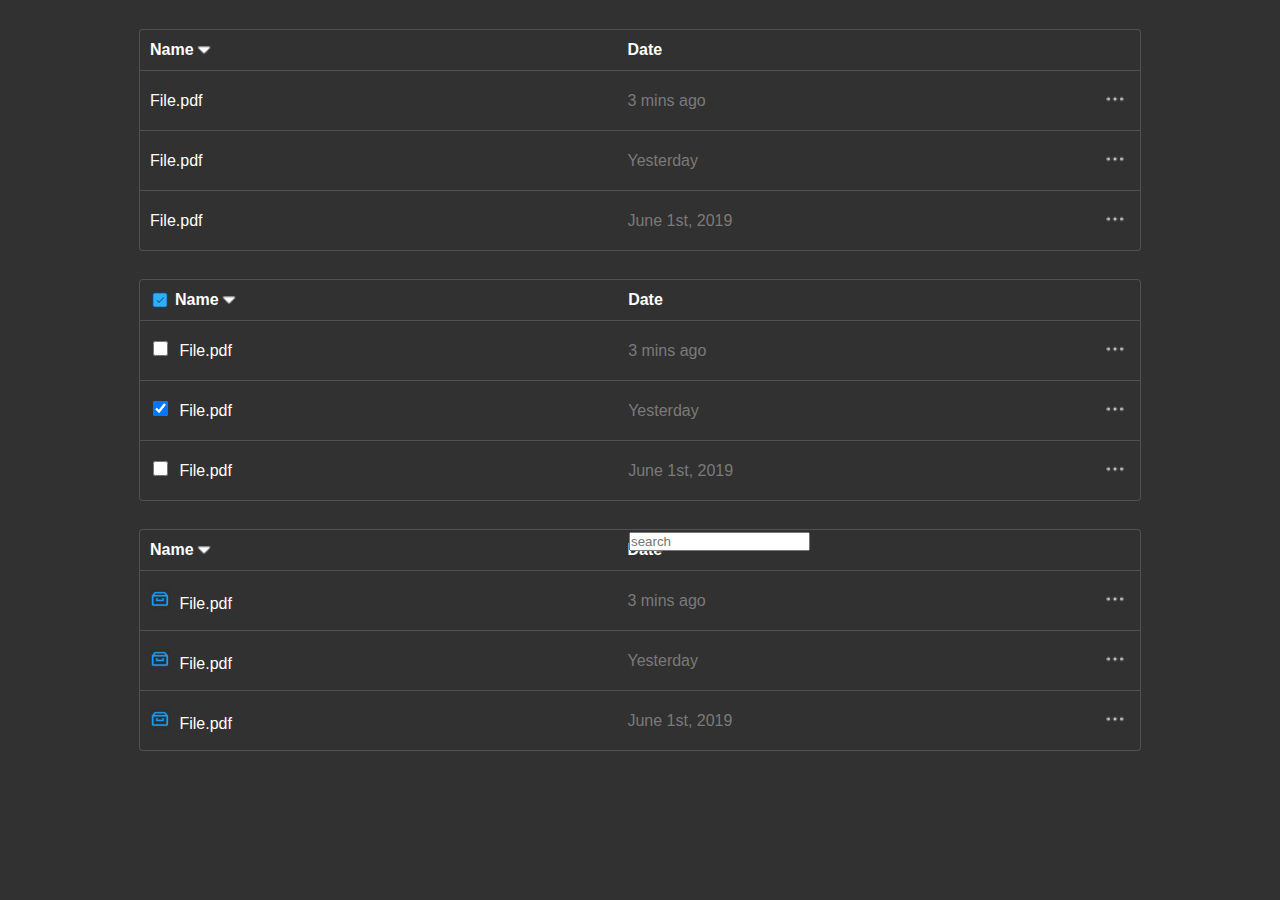
==== HomeWork5/index.html @ cc6de900 "added HW5" ====
<!DOCTYPE html>
<html lang="en">
<head>
    <meta charset="UTF-8">
    <meta http-equiv="X-UA-Compatible" content="IE=edge">
    <meta name="viewport" content="width=device-width, initial-scale=1.0">
    <title>Tables</title>
    <link rel="stylesheet" href="./css/style.css">
</head>
<body>
    <table>
        <thead>
            <tr>
                <th>
                    <div class="name">
                        Name
                    <img src="./img/triangle.png" alt="triangle">
                    </div>
                </th>
                <th>Date</th>
            </tr>
        </thead>
        <tbody>
            <tr>
                <td>File.pdf</td>
                <td class="text">3 mins ago</td>
                <td><img src="./img/option.png" alt="option"></td>
            </tr>
            <tr>
                <td>File.pdf</td>
                <td class="text">Yesterday</td>
                <td>
                    <img src="./img/option.png" alt="option">
                </td>
            </tr>
            <tr>
                <td>File.pdf</td>
                <td class="text">June 1st, 2019</td>
                <td>
                    <img src="./img/option.png" alt="option">
                </td>
            </tr>
        </tbody>
    </table>

    <table>
        <thead>
            <tr>
                <th>
                    <div class="name">
                        <img src="./img/check2.png" alt="check">
                    Name
                    <img src="./img/triangle.png" alt="triangle">
                    </div>
                </th>
                <th>Date</th>
            </tr>
        </thead>
        <tbody>
            <tr>
                <td>
                    <input type="checkbox" class="checkbox">
                    File.pdf
                </td>
                <td class="text">3 mins ago</td>
                <td>
                    <img src="./img/option.png" alt="option">
                </td>
            </tr>
            <tr>
                <td>
                    <input type="checkbox" class="checkbox" checked>
                    File.pdf
                </td>
                <td class="text">Yesterday</td>
                <td>
                    <img src="./img/option.png" alt="option">
                </td>
            </tr>
            <tr>
                <td>
                    <input type="checkbox" class="checkbox">
                    File.pdf
                </td>
                <td class="text">June 1st, 2019</td>
                <td>
                    <img src="./img/option.png" alt="option">
                </td>
            </tr>
        </tbody>
    </table>

    <table>
        <thead>
            <tr>
                <th class="name2">
                    Name
                    <img src="./img/triangle.png" alt="triangle">
                </th>
                <th class="date">Date</th>
                <th>
                    <div class="div">
                        <input type="search" placeholder="search" class="Search">
                    </div>
                </th>
            </tr>
        </thead>
        <tbody>
            <tr>
                <td>
                    <img src="./img/Untitled.png" alt="Untitled">
                    File.pdf
                </td>
                <td class="text">3 mins ago</td>
                <td>
                    <img src="./img/option.png" alt="option">
                </td>
            </tr>
            <tr>
                <td>
                    <img src="./img/Untitled.png" alt="Untitled">
                    File.pdf
                </td>
                <td class="text">Yesterday</td>
                <td>
                    <img src="./img/option.png" alt="option">
                </td>
            </tr>
            <tr>
                <td>
                    <img src="./img/Untitled.png" alt="Untitled">
                    File.pdf
                </td>
                <td class="text">June 1st, 2019</td>
                <td>
                    <img src="./img/option.png" alt="option">
                </td>
            </tr>
        </tbody>
    </table>
    
</body>
</html>
---- HomeWork5/css/style.css ----
* {
    box-sizing: border-box;
    margin: 0;
    padding: 0;
}

body {
    display: flex;
    flex-direction: column;
    align-items: center;
    justify-content: center;
    background-color: rgb(49, 49, 49);
}

table {
    border-radius: 3px;
    border-collapse: collapse;
    border-style: hidden;
    box-shadow: 0 0 0 1px rgb(81 81 81);
    width: 1000px;
    height: 220px;
    color: #fff;
    font-family: 'Segoe UI', Tahoma, Verdana, sans-serif;
    margin-top: 30px;
}

tr {
    border: 1px solid rgb(81 81 81)
}

th {
    width: 50%;
    text-align: left;
    padding: 10px;
}

td {
    width: 50%;
    text-align: left;
    padding: 10px;
}

th img {
    width: 20px;
    height: 20px;
    margin-right: 5px;
}

td img {
    width: 20px;
    height: 20px;
    margin-right: 5px;
}

.text {
    color: rgb(122, 122, 122);
}

.name {
    display: flex;
    align-items: center;
}

.name2 {
    display: flex;
    align-items: center;
}

.checkbox {
    width: 15px;
    height: 15px;
    margin: 0 7px 0 3px;
}

.div {
    display: flex;
    position: absolute;
    right: 470px;
    top: 532px;
}

.search {
    padding: 10px 0 10px 33px;
    border-radius: 7px;
    background: url(../img/search.png) no-repeat 7px 12px;
    border: 1px solid #6d6d6d;
}

.file {
    display: flex;
    align-items: center;
    padding-top: 13px;
}
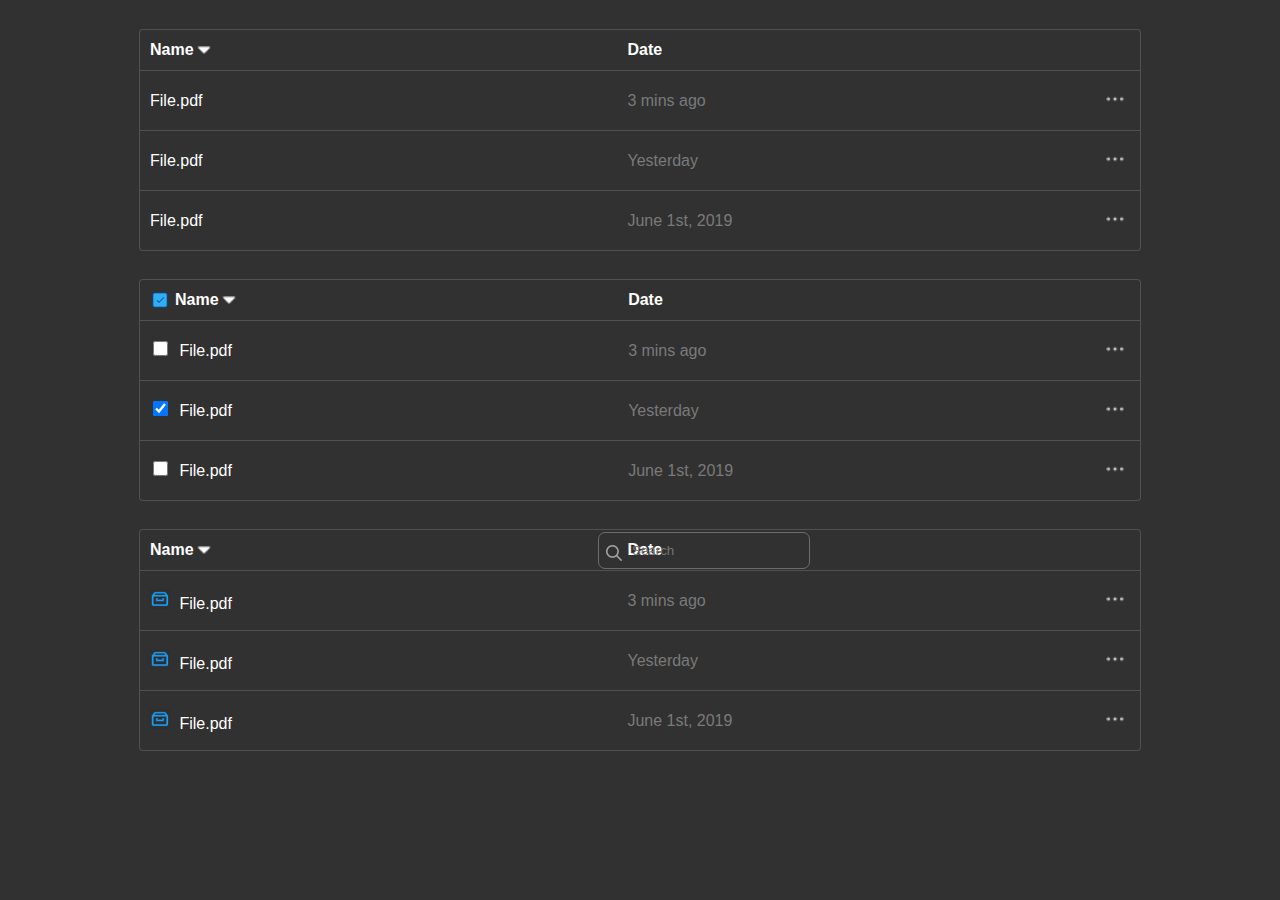
==== commit 14d30b78: "added HW5" ====
--- a/HomeWork5/index.html
+++ b/HomeWork5/index.html
@@ -100,7 +100,7 @@
                 <th class="date">Date</th>
                 <th>
                     <div class="div">
-                        <input type="search" placeholder="search" class="Search">
+                        <input type="search" placeholder="Search" class="search">
                     </div>
                 </th>
             </tr>
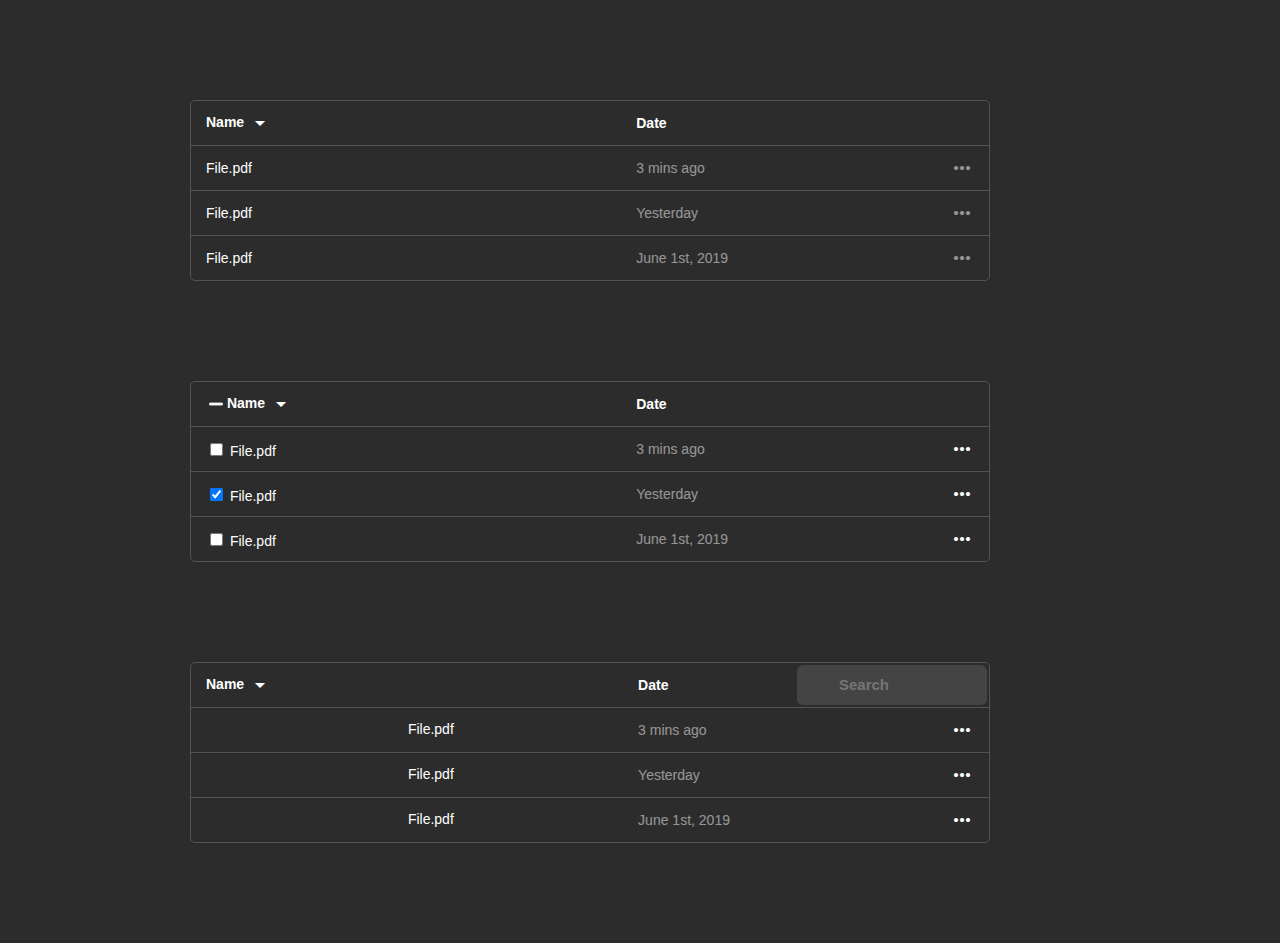
==== commit 74d1b80c: "fixed search" ====
--- a/HomeWork5/index.html
+++ b/HomeWork5/index.html
@@ -6,138 +6,224 @@
     <meta name="viewport" content="width=device-width, initial-scale=1.0">
     <title>Tables</title>
     <link rel="stylesheet" href="./css/style.css">
+    <link href="https://fonts.googleapis.com/icon?family=Material+Icons"
+      rel="stylesheet">
+      <link href="https://fonts.googleapis.com/icon?family=Material+Icons+Round"
+      rel="stylesheet">
 </head>
 <body>
-    <table>
+    <div class="table">
+        <table class="file_table">
         <thead>
             <tr>
-                <th>
-                    <div class="name">
-                        Name
-                    <img src="./img/triangle.png" alt="triangle">
-                    </div>
-                </th>
-                <th>Date</th>
+                <th class="col1">
+                    Name
+                    <a class="button" href="#">
+                        <span class="material-icons">
+                            arrow_drop_down
+                        </span>
+                    </a>
+                </th>
+                <th colspan="2" class="col2" >
+                    Date
+                </th>
             </tr>
         </thead>
         <tbody>
             <tr>
-                <td>File.pdf</td>
-                <td class="text">3 mins ago</td>
-                <td><img src="./img/option.png" alt="option"></td>
-            </tr>
-            <tr>
-                <td>File.pdf</td>
-                <td class="text">Yesterday</td>
-                <td>
-                    <img src="./img/option.png" alt="option">
-                </td>
-            </tr>
-            <tr>
-                <td>File.pdf</td>
-                <td class="text">June 1st, 2019</td>
-                <td>
-                    <img src="./img/option.png" alt="option">
+                <td class="col1">
+                    File.pdf
+                </td>
+                <td class="col2">
+                    3 mins ago
+                </td>
+                <td class="col3">
+                    <a class="button" href="#">
+                        <span class="material-icons dots unactive">
+                        more_horiz
+                        </span>
+                    </a>
+                </td>
+            </tr>
+            <tr>
+                <td class="col1">
+                    File.pdf
+                </td>
+                <td class="col2">
+                    Yesterday
+                </td>
+                <td class="col3">
+                    <a class="button" href="#">
+                        <span class="material-icons dots unactive">
+                        more_horiz
+                        </span>
+                    </a>
+                </td>
+            </tr>
+            <tr>
+                <td class="col1">
+                    File.pdf
+                </td>
+                <td class="col2">
+                    June 1st, 2019
+                </td>
+                <td class="col3">
+                    <a class="button" href="#">
+                        <span class="material-icons dots unactive">
+                        more_horiz
+                        </span>
+                    </a>
                 </td>
             </tr>
         </tbody>
-    </table>
-
-    <table>
+        </table>
+    </div>
+    <div class="table">
+        <table class="file_table">
         <thead>
             <tr>
-                <th>
-                    <div class="name">
-                        <img src="./img/check2.png" alt="check">
+                <th class="col1">
+                    <img class="minus-button" src="./img/minus.png" alt="Minus icon">
                     Name
-                    <img src="./img/triangle.png" alt="triangle">
-                    </div>
-                </th>
-                <th>Date</th>
+                    <a class="button" href="#">
+                        <span class="material-icons">
+                            arrow_drop_down
+                        </span>
+                    </a>  
+                </th>
+                <th colspan="2" class="col2" >
+                    Date
+                </th>
             </tr>
         </thead>
         <tbody>
             <tr>
-                <td>
-                    <input type="checkbox" class="checkbox">
-                    File.pdf
-                </td>
-                <td class="text">3 mins ago</td>
-                <td>
-                    <img src="./img/option.png" alt="option">
-                </td>
-            </tr>
-            <tr>
-                <td>
-                    <input type="checkbox" class="checkbox" checked>
-                    File.pdf
-                </td>
-                <td class="text">Yesterday</td>
-                <td>
-                    <img src="./img/option.png" alt="option">
-                </td>
-            </tr>
-            <tr>
-                <td>
-                    <input type="checkbox" class="checkbox">
-                    File.pdf
-                </td>
-                <td class="text">June 1st, 2019</td>
-                <td>
-                    <img src="./img/option.png" alt="option">
+                <td class="col1">
+                    <input type="checkbox" id="file" name="file" >
+                    <label for="file">File.pdf</label>
+                </td>
+                <td class="col2">
+                    3 mins ago
+                </td>
+                <td class="col3">
+                    <a class="button" href="#">
+                        <span class="material-icons dots ">
+                        more_horiz
+                        </span>
+                    </a>
+                </td>
+            </tr>
+            <tr>
+                <td class="col1">
+                    <input type="checkbox" id="file-1" name="file" checked>
+                    <label for="file">File.pdf</label>
+                </td>
+                <td class="col2">
+                    Yesterday
+                </td>
+                <td class="col3">
+                    <a class="button" href="#">
+                        <span class="material-icons dots ">
+                        more_horiz
+                        </span>
+                    </a>
+                </td>
+            </tr>
+            <tr>
+                <td class="col1">
+                    <input type="checkbox" id="file=2" name="file" >
+                    <label for="file">File.pdf</label>
+                </td>
+                <td class="col2">
+                    June 1st, 2019
+                </td>
+                <td class="col3">
+                    <a class="button" href="#">
+                        <span class="material-icons dots ">
+                        more_horiz
+                        </span>
+                    </a>
                 </td>
             </tr>
         </tbody>
-    </table>
-
-    <table>
+        </table>
+    </div>
+    <div class="table">
+        <table class="file_table">
         <thead>
             <tr>
-                <th class="name2">
+                <th class="col1">
                     Name
-                    <img src="./img/triangle.png" alt="triangle">
-                </th>
-                <th class="date">Date</th>
-                <th>
-                    <div class="div">
-                        <input type="search" placeholder="Search" class="search">
-                    </div>
+                    <a class="button" href="#">
+                        <span class="material-icons">
+                            arrow_drop_down
+                            </span>
+                    </a>
+                </th>
+                <th colspan="2" class="col2" >
+                    Date
+                        <input class="search" type="text" placeholder="Search" >
                 </th>
             </tr>
         </thead>
         <tbody>
             <tr>
-                <td>
-                    <img src="./img/Untitled.png" alt="Untitled">
-                    File.pdf
-                </td>
-                <td class="text">3 mins ago</td>
-                <td>
-                    <img src="./img/option.png" alt="option">
-                </td>
-            </tr>
-            <tr>
-                <td>
-                    <img src="./img/Untitled.png" alt="Untitled">
-                    File.pdf
-                </td>
-                <td class="text">Yesterday</td>
-                <td>
-                    <img src="./img/option.png" alt="option">
-                </td>
-            </tr>
-            <tr>
-                <td>
-                    <img src="./img/Untitled.png" alt="Untitled">
-                    File.pdf
-                </td>
-                <td class="text">June 1st, 2019</td>
-                <td>
-                    <img src="./img/option.png" alt="option">
+                <td class="col1">
+                    <span class="material-icons inventory">
+                        inventory_2
+                        </span>
+                        File.pdf
+                </td>
+                <td class="col2">
+                    3 mins ago
+                </td>
+                <td class="col3">
+                    <a class="button" href="#">
+                        <span class="material-icons dots ">
+                        more_horiz
+                        </span>
+                    </a>
+                </td>
+            </tr>
+            <tr>
+                <td class="col1">
+                    <span class="material-icons inventory">
+                        inventory_2
+                        </span>
+                        File.pdf
+                </td>
+                <td class="col2">
+                    Yesterday
+                </td>
+                <td class="col3">
+                    <a class="button" href="#">
+                        <span class="material-icons dots ">
+                        more_horiz
+                        </span>
+                    </a>
+                </td>
+            </tr>
+            <tr>
+                <td class="col1">
+                    <span class="material-icons inventory">
+                        inventory_2
+                        </span>
+                        File.pdf
+                </td>
+                <td class="col2">
+                    June 1st, 2019
+                </td>
+                <td class="col3">
+                    <a class="button" href="#">
+                        <span class="material-icons dots ">
+                        more_horiz
+                        </span>
+                    </a>
                 </td>
             </tr>
         </tbody>
-    </table>
+        </table>
+    </div>
     
 </body>
 </html>--- a/HomeWork5/css/style.css
+++ b/HomeWork5/css/style.css
@@ -1,95 +1,145 @@
+html, body, div, span, applet, object, iframe,
+h1, h2, h3, h4, h5, h6, p, blockquote, pre,
+a, abbr, acronym, address, big, cite, code,
+del, dfn, em, img, ins, kbd, q, s, samp,
+small, strike, strong, sub, sup, tt, var,
+b, u, i, center,
+dl, dt, dd, ol, ul, li,
+fieldset, form, label, legend,
+table, caption, tbody, tfoot, thead, tr, th, td,
+article, aside, canvas, details, embed, 
+figure, figcaption, footer, header, hgroup, 
+menu, nav, output, ruby, section, summary,
+time, mark, audio, video {
+	margin: 0;
+	padding: 0;
+	border: 0;
+	font-size: 100%;
+	font: inherit;
+	vertical-align: baseline;
+}
+
 * {
     box-sizing: border-box;
-    margin: 0;
-    padding: 0;
+}
+/* HTML5 display-role reset for older browsers */
+article, aside, details, figcaption, figure, 
+footer, header, hgroup, menu, nav, section {
+	display: block;
+}
+body {
+	line-height: 1;
+}
+ol, ul {
+	list-style: none;
+}
+blockquote, q {
+	quotes: none;
+}
+blockquote:before, blockquote:after,
+q:before, q:after {
+	content: '';
+	content: none;
+}
+body {
+    background-color: #2C2C2C;
+    color: #fff;
+    font-family: sans-serif;
+    font-size: 14px;
+    max-width: 1000px;
+    margin: 0 auto;
 }
 
-body {
-    display: flex;
-    flex-direction: column;
-    align-items: center;
-    justify-content: center;
-    background-color: rgb(49, 49, 49);
+.table {
+    margin: 100px 50px;
+    max-width: 800px;
+    overflow-x: auto;
+    border: 1px solid #535353;
+    border-radius: 5px;
+
 }
 
-table {
-    border-radius: 3px;
+.file_table {
+    width: 100%;
+    border-style: hidden;
     border-collapse: collapse;
-    border-style: hidden;
-    box-shadow: 0 0 0 1px rgb(81 81 81);
-    width: 1000px;
-    height: 220px;
-    color: #fff;
-    font-family: 'Segoe UI', Tahoma, Verdana, sans-serif;
-    margin-top: 30px;
 }
 
-tr {
-    border: 1px solid rgb(81 81 81)
+thead {
+    font-weight: bold;
 }
 
-th {
-    width: 50%;
+tr,th{
+    height: 40px;
     text-align: left;
-    padding: 10px;
+    border-bottom: 1px solid #535353;
 }
 
-td {
-    width: 50%;
-    text-align: left;
-    padding: 10px;
+td,th {
+    vertical-align: middle;
+    padding: 10px 15px;
 }
 
-th img {
-    width: 20px;
-    height: 20px;
-    margin-right: 5px;
+td.col2 {
+    opacity: 50%;
 }
 
-td img {
-    width: 20px;
-    height: 20px;
-    margin-right: 5px;
+.col1 {
+    width: 55%;
 }
 
-.text {
-    color: rgb(122, 122, 122);
+.col2 {
+    width: 40%;
+    position: relative;
 }
 
-.name {
-    display: flex;
-    align-items: center;
+.col3 {
+    width: 5%;
 }
 
-.name2 {
-    display: flex;
-    align-items: center;
+
+.dots.unactive {
+    opacity: 50%;
+    color: #fff;
 }
 
-.checkbox {
-    width: 15px;
-    height: 15px;
-    margin: 0 7px 0 3px;
+.material-icons {
+    vertical-align: middle;
 }
 
-.div {
-    display: flex;
-    position: absolute;
-    right: 470px;
-    top: 532px;
+.minus-button {
+    width: 14px;
+    height: 14px;
+    vertical-align: middle;
+    margin-left: 3px;
+}
+
+.button{
+    text-decoration: none;
+    color: #fff;
+}
+
+.material-icons.inventory {
+    color: #17A1FA;
+    font-size: 18px;
 }
 
 .search {
-    padding: 10px 0 10px 33px;
-    border-radius: 7px;
-    background: url(../img/search.png) no-repeat 7px 12px;
-    border: 1px solid #6d6d6d;
-}
-
-.file {
-    display: flex;
-    align-items: center;
-    padding-top: 13px;
+    position: absolute;
+    top: 2px;
+    right: 2px;
+    max-width: 190px;
+    border: none;
+    border-radius: 6px;
+    color: #a2a2a2;
+    padding: 12px 22px 12px 42px;
+    font-size: 15px;
+    font-weight: bold;
+    line-height: 16px;
+    background: #444 url(../images/search1.png) no-repeat;
+    background-size: 40px;
 }
 
 
+
+
